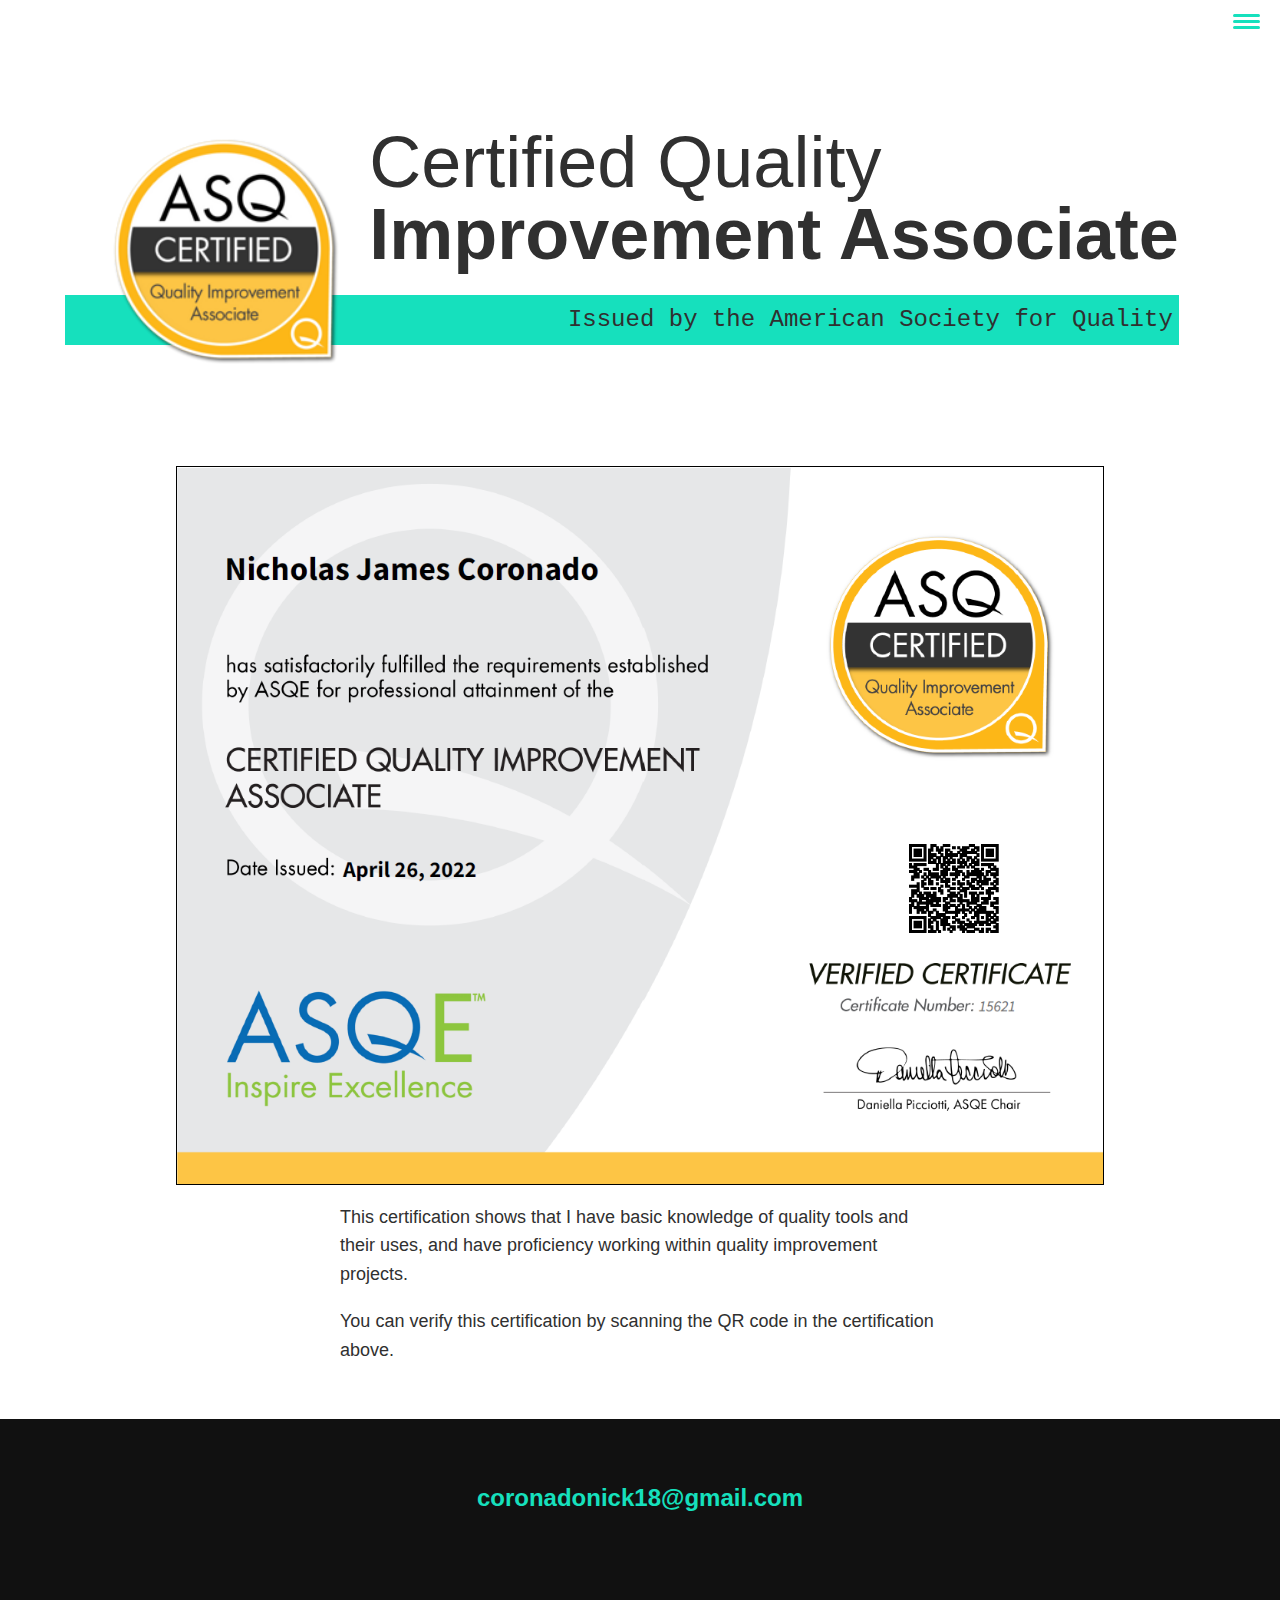
==== portfolio-item-two.html @ 802424a6 "Finished PM Cert page Finished CQIA page Fixed typos Added new photos" ====
<!DOCTYPE html>
<html lang="en">
    <head>
        <!-- make website mobile friendly -->
        <meta charset="UTF-8">
        <meta name="viewport" content="width=device-width, initial-scale=1.0">
        <title>Nick Coronado Portfolio Website</title>
        
        <script src="https://kit.fontawesome.com/7c3a6a443d.js" crossorigin="anonymous"></script>
        <link rel="stylesheet" href="https://cdnjs.cloudflare.com/ajax/libs/normalize/7.0.0/normalize.min.css">
        <link rel="stylesheet" href="https://cdnjs.cloudflare.com/ajax/libs/font-awesome/5.11.2/css/all.css" integrity="sha256-46qynGAklSFpVbEBog43gvNhfrOj+BmwXdxFgVK/Kvc=" crossorigin="anonymous" />
        
        <link rel="stylesheet" href="css/style.css">
    </head>

    <body>
        <header>
            <div class="logo">
                <img src="" alt="">
            </div>
            <button class="nav-toggle" aria-label="toggle navigation">
                <span class="hamburger"></span>
            </button>
            <nav class="nav">
                <ul class="nav__list">
                    <li class="nav__item"><a href="index.html" class="nav__link">Home</a></li>
                    <li class="nav__item"><a href="index.html#services" class="nav__link">My Services</a></li>
                    <li class="nav__item"><a href="index.html#about" class="nav__link">About Me</a></li>
                    <li class="nav__item"><a href="index.html#work" class="nav__link">My Work</a></li>
                </ul>
            </nav>
        </header>

        <section class="intro">
            <h1 class="section__title section__title--intro">
                Certified Quality<strong>Improvement Associate</strong>
            </h1>
            <p class="section__subtitle section__subtitle--intro">Issued by the American Society for Quality</p>
            <img src="images/cqia-badge.png" alt="picture of me smiling" class="intro__img__port">
        </section>

        <div class="portfolio-item-individual">
            <!-- <p>Placehold portfolio</p> -->
            <!-- portfolio details -->
            <img style="border:1px solid black;" src="images/cqia-certificate-picture.png" alt="">
            <p>This certification shows that I have basic knowledge of quality tools and their uses, and have proficiency working 
                within quality improvement projects.
            </p>
            <p>You can verify this certification by scanning the QR code in the certification above.</p>
        </div>

        <!-- Footer -->
        <footer class="footer">
            <a href="mailto:coronadonick18@gmail.com" class="footer__link">coronadonick18@gmail.com</a>
            <ul class="social-list">
                <li class="social-list__item">
                    <a class="social-list__link" href="https://linkedin.com/in/nickcoronado">
                        <i class="fa-brands fa-linkedin"></i>
                    </a>
                </li>
                <li class="social-list__item">
                    <a class="social-list__link" href="https://github.com/coronadonick">
                        <i class="fa-brands fa-github"></i>
                    </a>
                </li>
            </ul>
        </footer>

        <script src="js/index.js"></script>

    </body>
</html>
---- css/style.css ----
*,
*::before,
*::after {
    box-sizing: border-box;
}

/* Custom Properties */

:root {
    --ff-primary: 'Source Sans Pro', sans-serif;;
    --ff-secondary: 'Source Code Pro', monospace;;

    --fw-reg: 300;
    --fw-bold: 900;

    --clr-light: #fff;
    --clr-dark: #303030;
    --clr-accent: #16e0bd;

    --fs-h1: 3rem;
    --fs-h2: 2.25rem;
    --fs-h3: 1.25rem;
    --fs-body: 1rem;

    --bs: 0.25em 0.25em 0.75em rgba(0,0,0,.25), 0.125em .125em 0.25em rgba(0,0,0,.15);
}

@media (min-width: 800px) {
    :root {
        --fs-h1: 4.5rem;
        --fs-h2: 3.75rem;
        --fs-h3: 1.5rem;
        --fs-body: 1.125rem;
    }
}

/* General Styles */

html {
    scroll-behavior: smooth;
}

body {
    background: var(--clr-light);
    color: var(--clr-dark);
    margin: 0;
    font-family: var(--ff-primary);
    font-size: var(--fs-body);
    line-height: 1.6;
}

section {
    padding: 5em 2em;
}

img {
    display: block;
    max-width: 100%;
}

strong { font-weight: var(--fw-bold);}

:focus {
    outline: 3px solid var(--clr-accent);
    outline-offset: 3px;
}

/* Buttons */

.btn {
    display: inline-block;
    padding: .5em 2.5em;
    background: var(--clr-accent);
    color: var(--clr-dark);
    text-decoration: none;
    cursor: pointer;
    font-size: .8rem;
    text-transform: uppercase;
    letter-spacing: 2px;
    font-weight: var(--fw-bold);
    transition: transform 200ms ease-in-out;
}

.btn:hover {
    transform: scale(1.1);
}

/* Typography */

h1,
h2,
h3 {
    line-height: 1;
    margin: 0;
}

h1 { font-size: var(--fs-h1);}
h2 { font-size: var(--fs-h2);}
h3 { font-size: var(--fs-h3);}

/* Titles */

.section__title {
    margin-bottom: .25em;
}

.section__title--intro {
    font-weight: var(--fw-reg);
}

.section__title--intro strong {
    display: block;
}

.section__subtitle {
    margin: 0;
    font-size: var(--fs-h3);
}

.section__subtitle--intro,
.section__subtitle--about {
    background: var(--clr-accent);
    padding: .25em;
    font-family: var(--ff-secondary);
    margin-bottom: 1em;
}

.section__subtitle--work {
    color: var(--clr-accent);
    font-weight: var(--fw-bold);
    margin-bottom: 2em;
}

/* Header */

header {
    display: flex;
    justify-content: space-between;
    padding: 1em;
}

.logo {
    max-width: 100px;
}

.nav {
    position: fixed;
    background: var(--clr-dark);
    color: var(--clr-light);
    top: 0;
    bottom: 0;
    left: 0;
    right: 0;
    z-index: 100;

    transform: translateX(100%);
    transition: transform 250ms cubic-bezier(.5, 0, .5, 1);
}

.nav__list {
    list-style: none;
    display: flex;
    height: 100%;
    flex-direction: column;
    justify-content: space-evenly;
    align-items: center;
    margin: 0;
    padding: 0;
}

.nav__link {
    color: inherit;
    font-weight: var(--fw-bold);
    font-size: var(--fs-h2);
    text-decoration: none;
}

.nav__link:hover {
    color: var(--clr-accent);
}

.nav-toggle {
    padding: .5em;
    background: transparent;
    border: 0;
    cursor: pointer;
    position: absolute;
    right: 1em;
    top: 1em;
    z-index: 1000;
}

.nav-open .nav {
    transform: translateX(0);
}

.nav-open .nav-toggle {
    position: fixed;
}

.nav-open .hamburger {
    transform: rotate(.625turn);
}

.nav-open .hamburger::before {
    transform: rotate(90deg) translateX(-6px);
}

.nav-open .hamburger::after {
    opacity: 0;
}

.hamburger {
    display: block;
    position: relative;
}

.hamburger,
.hamburger::before,
.hamburger::after {
    background: var(--clr-accent);
    width: 2em;
    height: 3px;
    border-radius: 1em;
    transition: transform 250ms ease-in-out;
}

.hamburger::before,
.hamburger::after {
    content: '';
    position: absolute;
    left: 0;
    right: 0;
}

.hamburger::before {
    top: 6px;
}

.hamburger::after {
    bottom: 6px;
}

/* Intro Section */

.intro {
    position: relative;
}

.intro__img {
    box-shadow: var(--bs);
}

.section__subtitle--intro {
    display: inline-block;
}

@media (min-width: 600px) {
    .intro {
        display: grid;
        width: min-content;
        margin: 0 auto;
        grid-column-gap: 1em;
        grid-template-areas: 
            "img title"
            "img subtitle";
        grid-template-columns: min-content max-content;
    }

    .intro__img {
        grid-area: img;
        min-width: 250px;
        position: relative;
        z-index: 2;
    }

    .intro__img__port {
        grid-area: img;
        min-width: 250px;
        position: relative;
        z-index: 2;
    }

    .section__subtitle--intro {
        align-self: start;
        grid-column: -1 / 1;
        grid-row: 2;
        text-align: right;
        position: relative;
        left: -1.5em;
        width: calc(100% + 1.5em);
    }
}

/* My Services Section */

.my-services {
    background-color: var(--clr-dark);
    background-image: url(../images/tech-background.png);
    background-size: cover;
    /* background-blend-mode: multiply; */
    color: var(--clr-light);
    text-align: center;
}

.section__title--services {
    color: var(--clr-accent);
    position: relative;
}

.section__title--services::after {
    content: '';
    display: block;
    width: 2em;
    height: 1px;
    margin: 0.5em auto 1em;
    background: var(--clr-light);
    opacity: 0.25;
}

.services {
    margin-bottom: 4em;
}

.service {
    max-width: 500px;
    margin: 0 auto;
}

@media (min-width: 800px) {
    .services {
        display: flex;
        max-width: 1000px;
        margin-left: auto;
        margin-right: auto;
    }

    .service + .service {
        margin-left: 2em;
    }
}

/* About Me */

.about-me {
    max-width: 1000px;
    margin: 0 auto;
}

.about-me__img {
    box-shadow: var(--bs);
}

@media (min-width: 600px) {
    .about-me {
        display: grid;
        grid-template-columns: 1fr 200px;
        grid-template-areas: 
            "title img"
            "subtitle img"
            "text img";
        grid-column-gap: 2em;
    }

    .section__title--about {
        grid-area: title;
    }

    .section__subtitle--about {
        grid-column: 1 / -1;
        grid-row: 2;
        position: relative;
        left: -1em;
        width: calc(100% + 2em);
        padding-left: 1em;
        padding-right: calc(200px + 4em);
    }

    .about-me__img {
        grid-area: img;
        position: relative;
        z-index: 2;
    }
}

/* My Work */

.my-work {
    background-color: var(--clr-dark);
    color: var(--clr-light);
    text-align: center;
}

.portfolio {
    display: grid;
    grid-template-columns: repeat(auto-fit, minmax(300px, 1fr));
}

.portfolio__item {
    /* enable this if more projects added background: var(--clr-accent); */
    overflow: hidden;
}

.portfolio__img {
    transition: 
        transform 750ms cubic-bezier(.5, 0, .5, 1),
        opacity 250ms linear;
}

.portfolio__item:focus {
    position: relative;
    z-index: 2;
}

.portfolio__img:hover,
.portfolio__item:focus .portfolio__img {
    transform: scale(1.2);
    opacity: .75;
}

/* Footer */

.footer {
    background: #111;
    color: var(--clr-accent);
    text-align: center;
    padding: 2.5em 0;
    font-size: var(--fs-h3);
}

.footer a {
    color: inherit;
    text-decoration: none;
}

.footer__link {
    font-weight: var(--fw-bold);
}

.footer__link:hover,
.social-list__link:hover {
    opacity: .7;
}

.footer__link:hover {
    text-decoration: underline;
}

.social-list {
    list-style: none;
    display: flex;
    justify-content: center;
    margin: 2em 0 0;
    padding: 0;
}

.social-list__item {
    margin: 0 .5em;
}

.social-list__link {
    padding: .5em;
}


/* Individual portfolio item styles */

.portfolio-item-individual {
    padding: 0 2em 2em;
    max-width: 1000px;
    margin: 0 auto;
}

.portfolio-item-individual p {
    max-width: 600px;
    margin-left: auto;
    margin-right: auto;
}
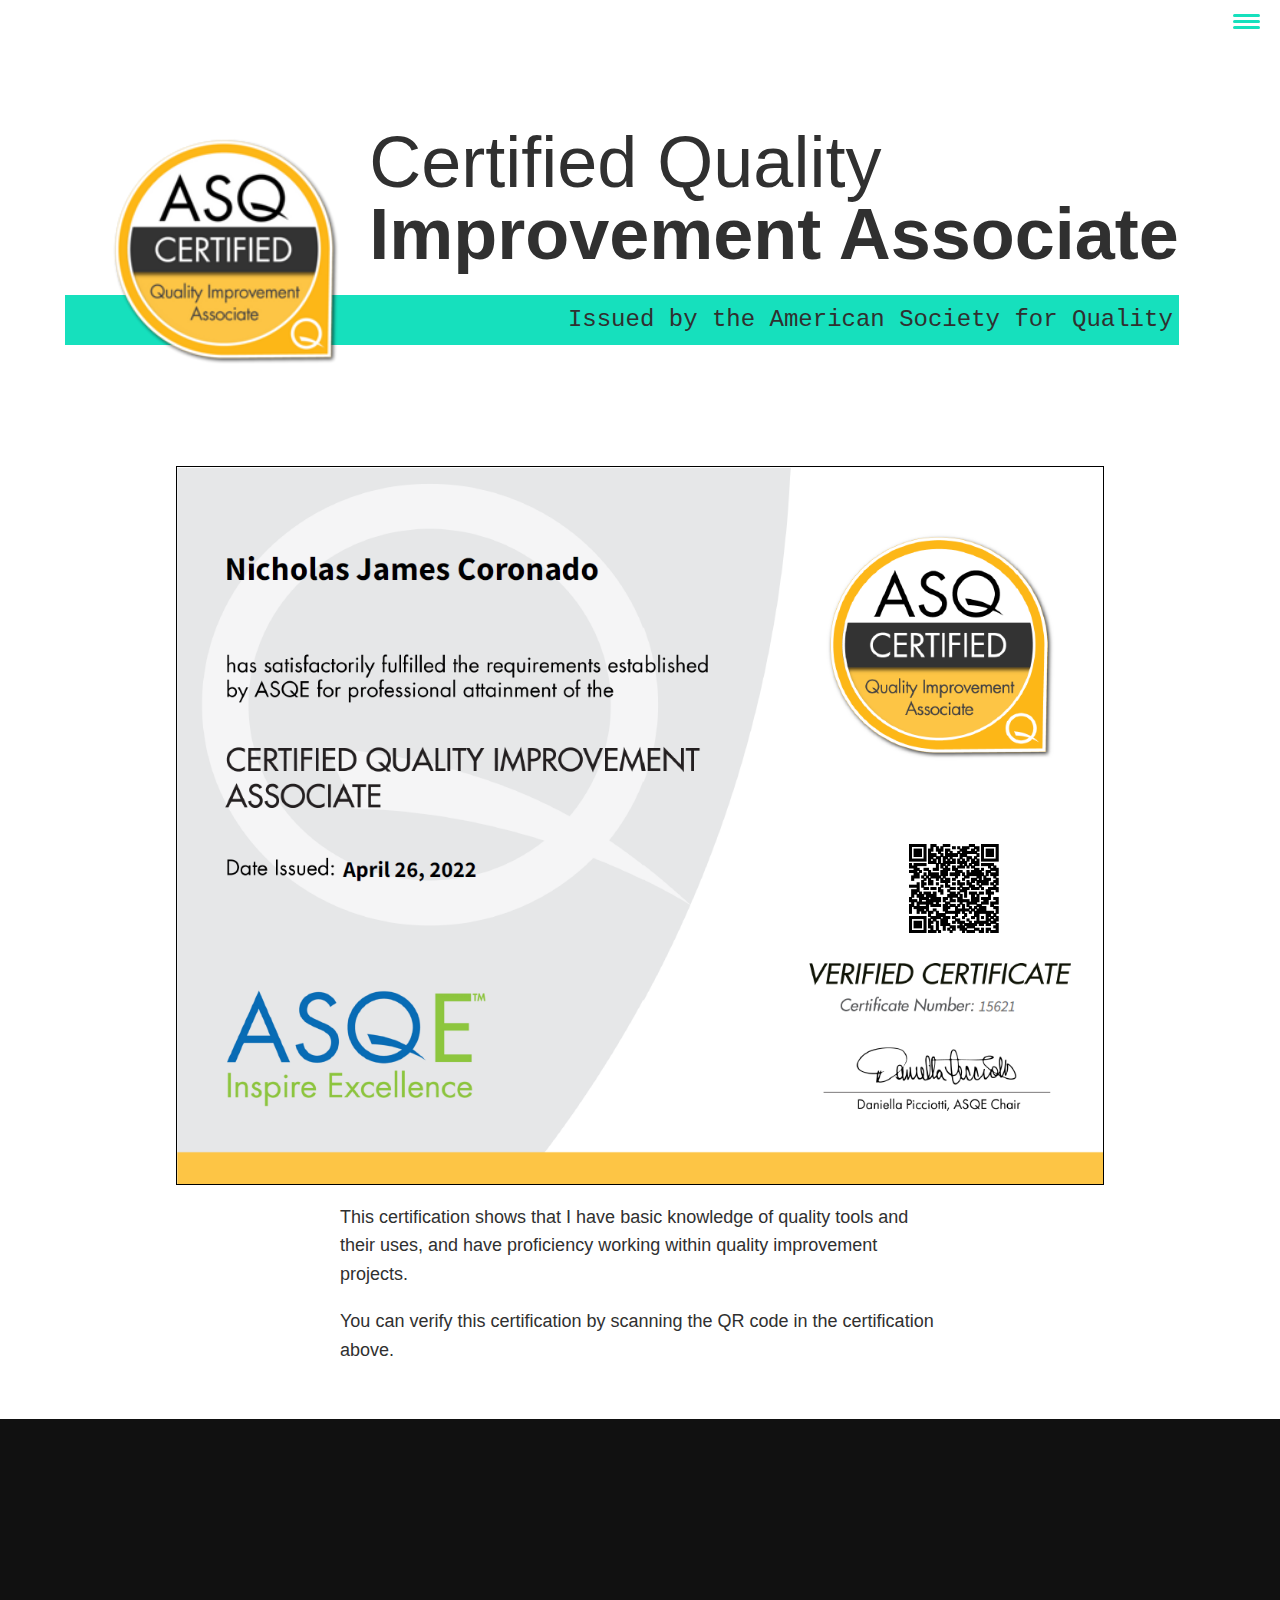
==== commit eeff8c31: "Removed email Changed all external links to open in new tab" ====
--- a/portfolio-item-two.html
+++ b/portfolio-item-two.html
@@ -14,7 +14,7 @@
     </head>
 
     <body>
-        <header>
+        <header id="stickyHeader">
             <div class="logo">
                 <img src="" alt="">
             </div>
@@ -26,7 +26,7 @@
                     <li class="nav__item"><a href="index.html" class="nav__link">Home</a></li>
                     <li class="nav__item"><a href="index.html#services" class="nav__link">My Services</a></li>
                     <li class="nav__item"><a href="index.html#about" class="nav__link">About Me</a></li>
-                    <li class="nav__item"><a href="index.html#work" class="nav__link">My Work</a></li>
+                    <li class="nav__item"><a href="index.html#work" class="nav__link">My Certifications</a></li>
                 </ul>
             </nav>
         </header>
@@ -51,15 +51,15 @@
 
         <!-- Footer -->
         <footer class="footer">
-            <a href="mailto:coronadonick18@gmail.com" class="footer__link">coronadonick18@gmail.com</a>
+            <!-- <a href="mailto:email" class="footer__link">email</a> -->
             <ul class="social-list">
                 <li class="social-list__item">
-                    <a class="social-list__link" href="https://linkedin.com/in/nickcoronado">
+                    <a class="social-list__link" href="https://linkedin.com/in/nickcoronado" target="_blank">
                         <i class="fa-brands fa-linkedin"></i>
                     </a>
                 </li>
                 <li class="social-list__item">
-                    <a class="social-list__link" href="https://github.com/coronadonick">
+                    <a class="social-list__link" href="https://github.com/coronadonick" target="_blank">
                         <i class="fa-brands fa-github"></i>
                     </a>
                 </li>
--- a/css/style.css
+++ b/css/style.css
@@ -475,4 +475,30 @@
     max-width: 600px;
     margin-left: auto;
     margin-right: auto;
-}+}
+
+/* Sticky Header CSS
+/* Style the header */
+.header {
+    padding: 10px 16px;
+    background: #555;
+    color: #f1f1f1;
+  }
+  
+  /* Page content */
+  /* .content {
+    padding: 16px;
+  } */
+  
+  /* The sticky class is added to the header with JS when it reaches its scroll position */
+  .sticky {
+    position: fixed;
+    z-index: 100;
+    top: 0;
+    width: 100%
+  }
+  
+  /* Add some top padding to the page content to prevent sudden quick movement (as the header gets a new position at the top of the page (position:fixed and top:0) */
+  /* .sticky + .content {
+    padding-top: 102px;
+  } */